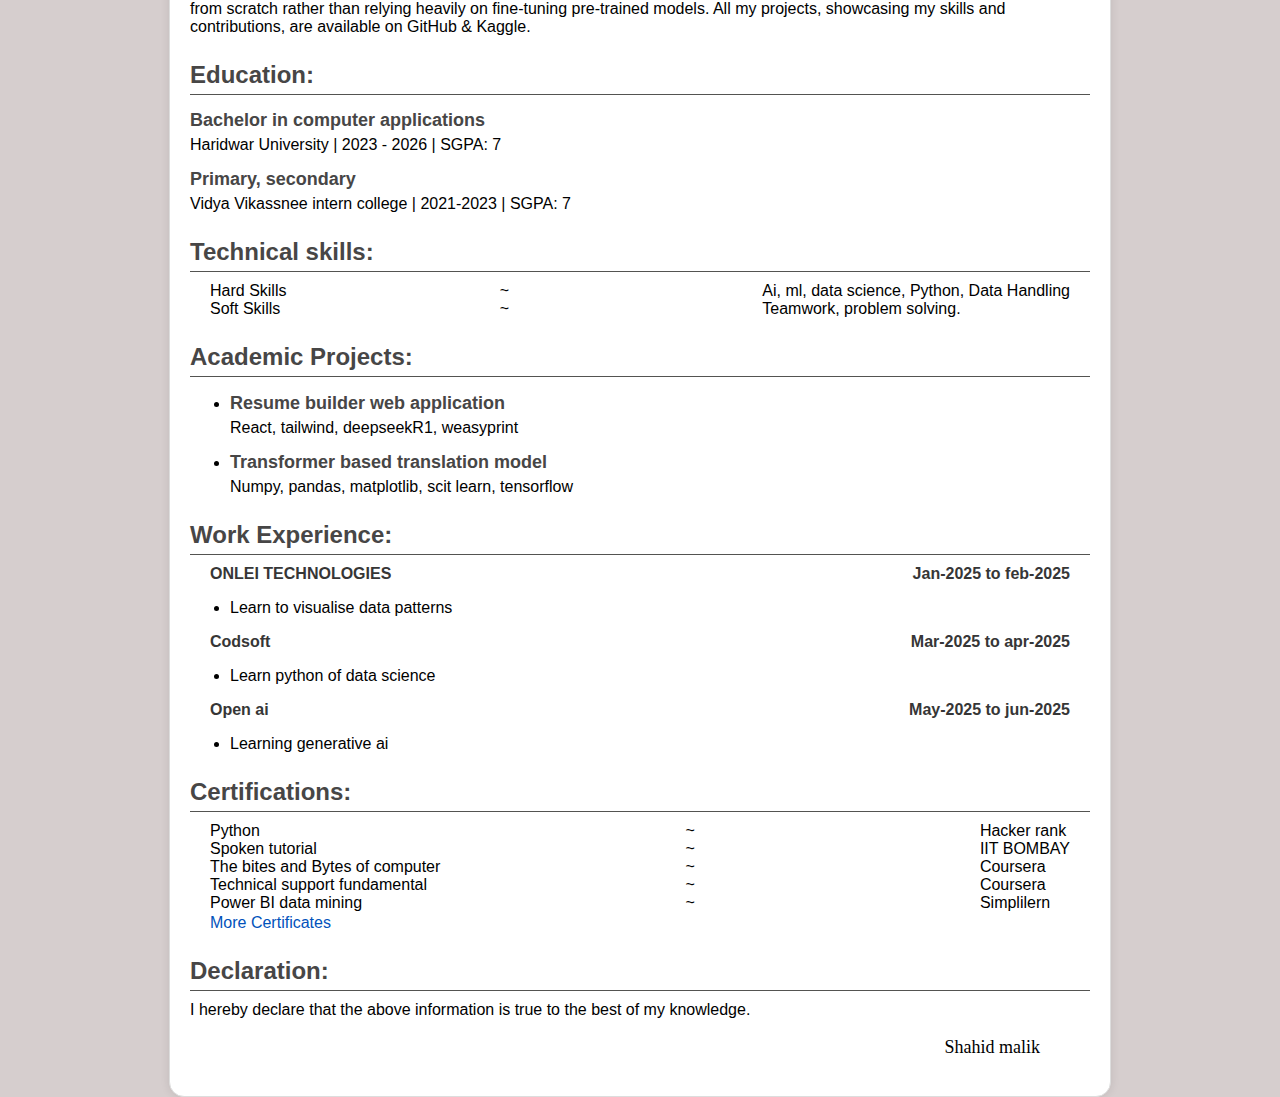
==== T10.html @ 2d7424f8 "Add files via upload" ====
<DOCTYPE html>
    <html lang="en">
    <head>
       <meta charset="UTF-8">
       <meta name="viewport" content="width=device-width, initial-scale=1.0">
         <style>
           
   body {
      font-family: Arial, sans-serif;
      margin: 0;
      padding: 0;
      background-color: #d6cece;
      display: flex;
      justify-content: center;
      align-items: center;
      height: auto;         /* (W/H) Ratio should be 0.7069 */
   }
   .resume {
      width: 900px;           /* (W/H) Ratio should be 0.7069 */
      /* height: 1131px; */
      background: #ffffff;
      border: 1px solid #ddd;
      border-radius: 15px;
      padding: 20px;
      box-shadow: 0 0 10px rgba(0, 0, 0, 0.1);
   }

   .title{
      font-size: 24px;
      font-weight: bold;
      color: #474646;
      margin-bottom: 10px;
      border-bottom: 1px solid #535351;
      padding-bottom: 5px;
   }

   .contacts h1{
      margin: 0%;
   }

   .NoneDecoration{
      text-decoration: none;
      color: rgb(1, 82, 187);
      padding-left: 20px;
   }

   .TextGray{
      color:#363636;
      font-weight: bold;
   }

   .subtitle,.item-title{
      font-size: 18px;
      font-weight: bold;
      color: #474646;
      margin-bottom: 5px;
      margin-top: 15px;
   }

   .Conts{
      margin-top: 25px;
   }

   .subcont{
      display: flex;
      /* justify-content: space-between; */
   }

   .subcont .mid{
      padding-right: 40px;
   }

   .contacts a{
      text-decoration: none;
      color: black;
   }

   .signature{
      font-family: 'Dancing Script', cursive;
      font-size: 18px;
      font-weight:500;
      display: flex;
      justify-content: end;
      margin-right: 50px;
   }

   .SpaceBetween{
      display: flex;
      margin-bottom: 2px;
      justify-content: space-between;
      padding: 0 20px 0 20px;
   }
    
         </style>
        <link rel="stylesheet" href="https://cdnjs.cloudflare.com/ajax/libs/font-awesome/5.15.3/css/all.min.css">
       <title>Designed by BRAVERS</title>
       <link rel="icon" href="https://raw.githubusercontent.com/NishantkSingh0/Resume-Builder/main/public/N.png">

    </head>
    <body>
       <div class="resume">
          <div class="contacts">
             <h1>Shahid malik</h1>
             <p>Haridwar (Uttarakhand) <br>9368863048 | <a href="mailto:"+sahidmalik9368@gmail.com target="_blank">sahidmalik9368@gmail.com</a> | <a href=https://github.com/SHAHID-glitch target="_blank"> https://github.com/SHAHID-glitch <a></p>
          </div>
          <div class="Conts">
             <div class="title">Objectives:</div>
             A passionated AI developer with extensive experience in various machine learning models, Primarily i focus on building models from scratch rather than relying heavily on fine-tuning pre-trained models. All my projects, showcasing my skills and contributions, are available on GitHub & Kaggle.
          </div>
          <div class="Conts">
             <div class="title">Education:</div>
                <div class="subtitle">Bachelor in computer applications </div>
                Haridwar University  | 2023 - 2026 | SGPA: 7
<div class="subtitle">Primary, secondary</div>
                Vidya Vikassnee intern college | 2021-2023 | SGPA: 7
          </div>
          <div class="Conts">
             <div class="title">Technical skills:</div>
             <div class="subcont SpaceBetween">
                <div class="left">Hard Skills <br>Soft Skills </div>
                <div class="mid">~ <br>~ <br></div>
                <div class="right">Ai, ml, data science, Python, Data Handling <br>Teamwork, problem solving. <br></div>
             </div>
          </div>
          <div class="Conts">
             <div class="title">Academic Projects:</div>
             <ul>
                
   <div class="Ritem">
         <li> <div class="item-title">Resume builder web application  </div>
         <div> React, tailwind, deepseekR1, weasyprint </li>
   </div>


   <div class="Ritem">
         <li> <div class="item-title">Transformer based translation model </div>
         <div> Numpy, pandas, matplotlib, scit learn, tensorflow </li>
   </div>

             </ul>
          </div>
          <div class="Conts">
             <div class="title">Work Experience:</div>
             <div class="internship TextGray SpaceBetween">
                   <div class="left"><b>ONLEI TECHNOLOGIES </b></div>
                   <div class="Right"><b>Jan-2025 to feb-2025</b></div>
                </div>
                <ul>
                      <li>Learn to visualise data patterns</li>
                </ul>
<div class="internship TextGray SpaceBetween">
                   <div class="left"><b>Codsoft</b></div>
                   <div class="Right"><b>Mar-2025 to apr-2025</b></div>
                </div>
                <ul>
                      <li>Learn  python of data science </li>
                </ul>
<div class="internship TextGray SpaceBetween">
                   <div class="left"><b>Open ai</b></div>
                   <div class="Right"><b>May-2025 to jun-2025</b></div>
                </div>
                <ul>
                      <li>Learning generative ai</li>
                </ul>
          </div>
          <div class="Conts">
             <div class="title">Certifications:</div>
             <div class="subcont SpaceBetween">
                <div class="left">Python <br>Spoken tutorial  <br>The bites and Bytes of computer<br>Technical support fundamental <br>Power BI data mining</div>
                <div class="mid">~<br>~<br>~<br>~<br>~<br></div>
                <div class="right">Hacker rank<br>IIT BOMBAY<br>Coursera<br>Coursera<br>Simplilern<br></div>
             </div>
             <a class="NoneDecoration" href="#" target="_blank">More Certificates</a>
          </div>
          <div class="Conts">
             <div class="title">Declaration:</div>
             I hereby declare that the above information is true to the best of my knowledge.
          </div>
          <p class="signature">Shahid malik</p>
       </div>   
    </body>
    </html>
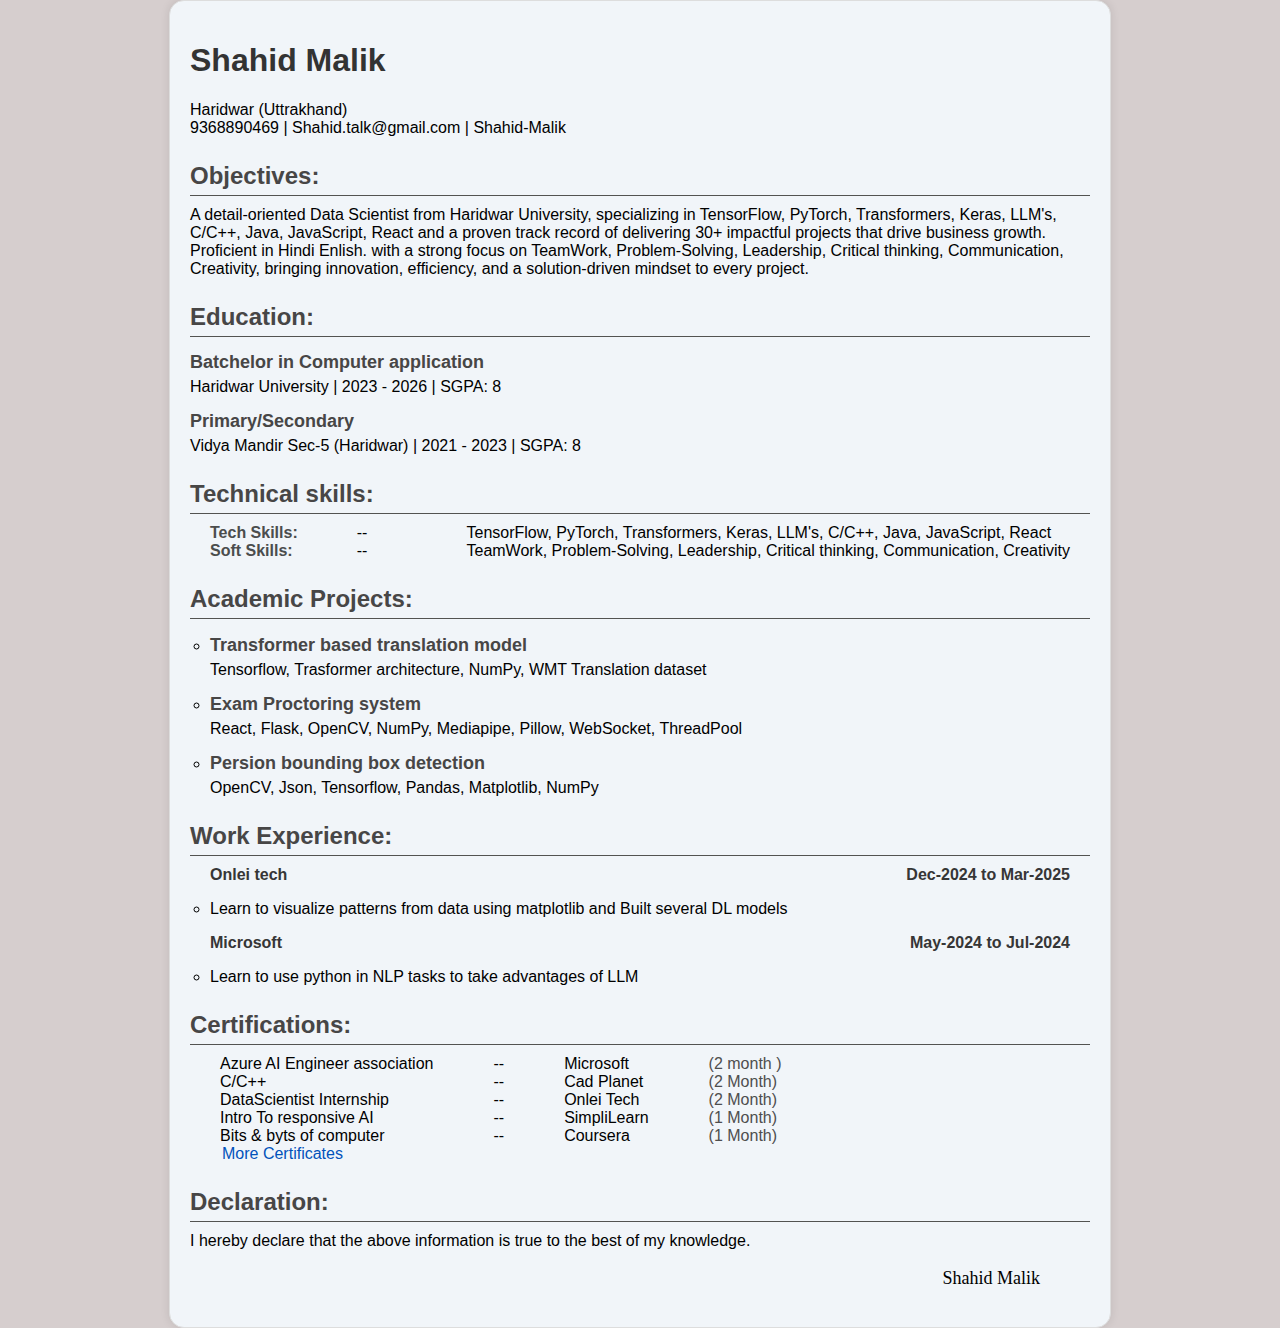
==== commit 87e18eca: "Update T10.html" ====
--- a/T10.html
+++ b/T10.html
@@ -1,184 +1,244 @@
-
-    <DOCTYPE html>
-    <html lang="en">
-    <head>
-       <meta charset="UTF-8">
-       <meta name="viewport" content="width=device-width, initial-scale=1.0">
-         <style>
-           
-   body {
-      font-family: Arial, sans-serif;
-      margin: 0;
-      padding: 0;
-      background-color: #d6cece;
-      display: flex;
-      justify-content: center;
-      align-items: center;
-      height: auto;         /* (W/H) Ratio should be 0.7069 */
-   }
-   .resume {
-      width: 900px;           /* (W/H) Ratio should be 0.7069 */
-      /* height: 1131px; */
-      background: #ffffff;
-      border: 1px solid #ddd;
-      border-radius: 15px;
-      padding: 20px;
-      box-shadow: 0 0 10px rgba(0, 0, 0, 0.1);
-   }
-
-   .title{
-      font-size: 24px;
-      font-weight: bold;
-      color: #474646;
-      margin-bottom: 10px;
-      border-bottom: 1px solid #535351;
-      padding-bottom: 5px;
-   }
-
-   .contacts h1{
-      margin: 0%;
-   }
-
-   .NoneDecoration{
-      text-decoration: none;
-      color: rgb(1, 82, 187);
-      padding-left: 20px;
-   }
-
-   .TextGray{
-      color:#363636;
-      font-weight: bold;
-   }
-
-   .subtitle,.item-title{
-      font-size: 18px;
-      font-weight: bold;
-      color: #474646;
-      margin-bottom: 5px;
-      margin-top: 15px;
-   }
-
-   .Conts{
-      margin-top: 25px;
-   }
-
-   .subcont{
-      display: flex;
-      /* justify-content: space-between; */
-   }
-
-   .subcont .mid{
-      padding-right: 40px;
-   }
-
-   .contacts a{
-      text-decoration: none;
-      color: black;
-   }
-
-   .signature{
-      font-family: 'Dancing Script', cursive;
-      font-size: 18px;
-      font-weight:500;
-      display: flex;
-      justify-content: end;
-      margin-right: 50px;
-   }
-
-   .SpaceBetween{
-      display: flex;
-      margin-bottom: 2px;
-      justify-content: space-between;
-      padding: 0 20px 0 20px;
-   }
-    
-         </style>
-        <link rel="stylesheet" href="https://cdnjs.cloudflare.com/ajax/libs/font-awesome/5.15.3/css/all.min.css">
-       <title>Designed by BRAVERS</title>
-       <link rel="icon" href="https://raw.githubusercontent.com/NishantkSingh0/Resume-Builder/main/public/N.png">
-
-    </head>
-    <body>
-       <div class="resume">
-          <div class="contacts">
-             <h1>Shahid malik</h1>
-             <p>Haridwar (Uttarakhand) <br>9368863048 | <a href="mailto:"+sahidmalik9368@gmail.com target="_blank">sahidmalik9368@gmail.com</a> | <a href=https://github.com/SHAHID-glitch target="_blank"> https://github.com/SHAHID-glitch <a></p>
-          </div>
-          <div class="Conts">
-             <div class="title">Objectives:</div>
-             A passionated AI developer with extensive experience in various machine learning models, Primarily i focus on building models from scratch rather than relying heavily on fine-tuning pre-trained models. All my projects, showcasing my skills and contributions, are available on GitHub & Kaggle.
-          </div>
-          <div class="Conts">
-             <div class="title">Education:</div>
-                <div class="subtitle">Bachelor in computer applications </div>
-                Haridwar University  | 2023 - 2026 | SGPA: 7
-<div class="subtitle">Primary, secondary</div>
-                Vidya Vikassnee intern college | 2021-2023 | SGPA: 7
-          </div>
-          <div class="Conts">
-             <div class="title">Technical skills:</div>
-             <div class="subcont SpaceBetween">
-                <div class="left">Hard Skills <br>Soft Skills </div>
-                <div class="mid">~ <br>~ <br></div>
-                <div class="right">Ai, ml, data science, Python, Data Handling <br>Teamwork, problem solving. <br></div>
-             </div>
-          </div>
-          <div class="Conts">
-             <div class="title">Academic Projects:</div>
-             <ul>
-                
-   <div class="Ritem">
-         <li> <div class="item-title">Resume builder web application  </div>
-         <div> React, tailwind, deepseekR1, weasyprint </li>
-   </div>
-
-
-   <div class="Ritem">
-         <li> <div class="item-title">Transformer based translation model </div>
-         <div> Numpy, pandas, matplotlib, scit learn, tensorflow </li>
-   </div>
-
-             </ul>
-          </div>
-          <div class="Conts">
-             <div class="title">Work Experience:</div>
-             <div class="internship TextGray SpaceBetween">
-                   <div class="left"><b>ONLEI TECHNOLOGIES </b></div>
-                   <div class="Right"><b>Jan-2025 to feb-2025</b></div>
-                </div>
+<!DOCTYPE html>
+<html lang="en">
+
+<head>
+    <meta charset="UTF-8">
+    <meta name="viewport" content="width=device-width, initial-scale=1.0">
+    <title>Designed by BRAVERS</title>
+    <style>
+        @media print {
+            body {
+                font-family: Arial, sans-serif;
+                margin: 0;
+                padding: 0;
+                background-color: #F1F5F9 !important;
+                display: flex;
+                justify-content: center;
+                align-items: center;
+                height: auto;
+            }
+
+            @page {
+                size: 950px 1300px;
+                margin: 0;
+            }
+
+            .resume {
+                width: 900px;
+                background: #F1F5F9;
+                border: 0px solid #ddd !important;
+                border-radius: 15px;
+                padding: 20px;
+                box-shadow: 0 0 10px rgba(0, 0, 0, 0.1);
+            }
+        }
+
+        body {
+            font-family: Arial, sans-serif;
+            margin: 0;
+            padding: 0;
+            background-color: #d6cece;
+            display: flex;
+            justify-content: center;
+            align-items: center;
+            height: auto;
+            /* (W/H) Ratio should be 0.7069 */
+        }
+
+        .resume {
+            width: 900px;
+            /* (W/H) Ratio should be 0.7069 */
+            /* height: 1131px; */
+            background: #F1F5F9;
+            border: 1px solid #ddd;
+            border-radius: 15px;
+            padding: 20px;
+            box-shadow: 0 0 10px rgba(0, 0, 0, 0.1);
+        }
+
+        ul {
+            list-style-type: circle;
+            padding-left: 20px;
+        }
+
+        .title {
+            font-size: 24px;
+            font-weight: bold;
+            color: #474646;
+            margin-bottom: 10px;
+            border-bottom: 1px solid #535351;
+            padding-bottom: 5px;
+        }
+
+        .contacts h1 {
+            font-size: 32px;
+            /* or whatever you like */
+            font-weight: bold;
+            color: #333;
+        }
+
+        .NoneDecoration {
+            text-decoration: none;
+            color: rgb(1, 82, 187);
+            padding-left: 20px;
+        }
+
+        .TextGray {
+            color: #363636;
+            font-weight: bold;
+        }
+
+        .TextLight {
+            color: #4e4e4e;
+        }
+
+        .subtitle,
+        .item-title {
+            font-size: 18px;
+            font-weight: bold;
+            color: #474646;
+            margin-bottom: 5px;
+            margin-top: 15px;
+        }
+
+        .mll-3 {
+            margin-left: 0.75rem
+                /* 12px */
+            ;
+        }
+
+        .Conts {
+            margin-top: 25px;
+        }
+
+        .subcont {
+            display: flex;
+            /* justify-content: space-between; */
+        }
+
+        .subcont .mid {
+            padding-right: 40px;
+        }
+
+        .flexConts {
+            display: flex;
+        }
+
+        .mar-30 {
+            margin: 0 30px 0 30px;
+        }
+
+        .contacts a {
+            text-decoration: none;
+            color: black;
+        }
+
+        .signature {
+            font-family: 'Dancing Script', cursive;
+            font-size: 18px;
+            font-weight: 500;
+            display: flex;
+            justify-content: end;
+            margin-right: 50px;
+        }
+
+        .SpaceBetween {
+            display: flex;
+            margin-bottom: 2px;
+            justify-content: space-between;
+            padding: 0 20px 0 20px;
+        }
+    </style>
+    <link rel="stylesheet" href="https://cdnjs.cloudflare.com/ajax/libs/font-awesome/6.5.0/css/all.min.css">
+    <link rel="icon" href="https://raw.githubusercontent.com/NishantkSingh0/Resume-Builder/main/public/N.png">
+</head>
+
+<body>
+    <div class="sc-gNZgCX gMXjoo">
+        <div class="resume" id="capture-content">
+            <div class="contacts">
+                <h1>Shahid Malik</h1>
+                <p>Haridwar (Uttrakhand) <br>9368890469 | <a href="mailto:Shahid.talk@gmail.com" target="_blank" rel="noreferrer">Shahid.talk@gmail.com</a> | <a href="https://github.com/Shahid-Malik" target="_blank" rel="noreferrer"> Shahid-Malik</a></p>
+            </div>
+            <div class="Conts">
+                <div class="title">Objectives:</div>A detail-oriented Data Scientist from Haridwar University, specializing in TensorFlow, PyTorch, Transformers, Keras, LLM's, C/C++, Java, JavaScript, React and a proven track record of delivering 30+ impactful projects that drive business growth. Proficient in Hindi Enlish. with a strong focus on TeamWork, Problem-Solving, Leadership, Critical thinking, Communication, Creativity, bringing innovation, efficiency, and a solution-driven mindset to every project.
+            </div>
+            <div class="Conts">
+                <div class="title">Education:</div>
+                <div>
+                    <div class="subtitle">Batchelor in Computer application</div>Haridwar University | 2023 - 2026 | SGPA: 8
+                </div>
+                <div>
+                    <div class="subtitle">Primary/Secondary</div>Vidya Mandir Sec-5 (Haridwar) | 2021 - 2023 | SGPA: 8
+                </div>
+            </div>
+            <div class="Conts">
+                <div class="title">Technical skills:</div>
+                <div class="subcont SpaceBetween">
+                    <div class="left"><strong style="color: rgb(75, 77, 77);">Tech Skills: </strong> <br><strong style="color: rgb(75, 77, 77);">Soft Skills: </strong></div>
+                    <div class="mid">--<br>--<br></div>
+                    <div class="right">TensorFlow, PyTorch, Transformers, Keras, LLM's, C/C++, Java, JavaScript, React<br>TeamWork, Problem-Solving, Leadership, Critical thinking, Communication, Creativity <br></div>
+                </div>
+            </div>
+            <div class="Conts">
+                <div class="title">Academic Projects:</div>
                 <ul>
-                      <li>Learn to visualise data patterns</li>
+                    <div class="Ritem">
+                        <li>
+                            <div class="item-title">Transformer based translation model</div>
+                            <div>Tensorflow, Trasformer architecture, NumPy, WMT Translation dataset</div>
+                        </li>
+                    </div>
+                    <div class="Ritem">
+                        <li>
+                            <div class="item-title">Exam Proctoring system</div>
+                            <div>React, Flask, OpenCV, NumPy, Mediapipe, Pillow, WebSocket, ThreadPool</div>
+                        </li>
+                    </div>
+                    <div class="Ritem">
+                        <li>
+                            <div class="item-title">Persion bounding box detection</div>
+                            <div>OpenCV, Json, Tensorflow, Pandas, Matplotlib, NumPy</div>
+                        </li>
+                    </div>
                 </ul>
-<div class="internship TextGray SpaceBetween">
-                   <div class="left"><b>Codsoft</b></div>
-                   <div class="Right"><b>Mar-2025 to apr-2025</b></div>
-                </div>
-                <ul>
-                      <li>Learn  python of data science </li>
-                </ul>
-<div class="internship TextGray SpaceBetween">
-                   <div class="left"><b>Open ai</b></div>
-                   <div class="Right"><b>May-2025 to jun-2025</b></div>
-                </div>
-                <ul>
-                      <li>Learning generative ai</li>
-                </ul>
-          </div>
-          <div class="Conts">
-             <div class="title">Certifications:</div>
-             <div class="subcont SpaceBetween">
-                <div class="left">Python <br>Spoken tutorial  <br>The bites and Bytes of computer<br>Technical support fundamental <br>Power BI data mining</div>
-                <div class="mid">~<br>~<br>~<br>~<br>~<br></div>
-                <div class="right">Hacker rank<br>IIT BOMBAY<br>Coursera<br>Coursera<br>Simplilern<br></div>
-             </div>
-             <a class="NoneDecoration" href="#" target="_blank">More Certificates</a>
-          </div>
-          <div class="Conts">
-             <div class="title">Declaration:</div>
-             I hereby declare that the above information is true to the best of my knowledge.
-          </div>
-          <p class="signature">Shahid malik</p>
-       </div>   
-    </body>
-    </html>
-    +            </div>
+            <div class="Conts">
+                <div class="title">Work Experience:</div>
+                <div>
+                    <div class="internship TextGray SpaceBetween">
+                        <div class="left ">Onlei tech</div>
+                        <div class="Right">Dec-2024 to Mar-2025</div>
+                    </div>
+                    <ul>
+                        <li>Learn to visualize patterns from data using matplotlib and Built several DL models</li>
+                    </ul>
+                </div>
+                <div>
+                    <div class="internship TextGray SpaceBetween">
+                        <div class="left ">Microsoft</div>
+                        <div class="Right">May-2024 to Jul-2024</div>
+                    </div>
+                    <ul>
+                        <li>Learn to use python in NLP tasks to take advantages of LLM</li>
+                    </ul>
+                </div>
+            </div>
+            <div class="Conts">
+                <div class="title">Certifications:</div>
+                <div class="flexConts subcont">
+                    <div class="mar-30">Azure AI Engineer association<br>C/C++<br>DataScientist Internship<br>Intro To responsive AI<br>Bits &amp; byts of computer</div>
+                    <div class="mar-30">--<br>--<br>--<br>--<br>--<br></div>
+                    <div class="mar-30">Microsoft<br>Cad Planet<br>Onlei Tech<br>SimpliLearn<br>Coursera<br></div>
+                    <div class="mar-30 TextLight">(2 month )<br>(2 Month)<br>(2 Month)<br>(1 Month)<br>(1 Month)<br></div>
+                </div><a class="NoneDecoration mll-3" href="#" target="_blank" rel="noreferrer">More Certificates</a>
+            </div>
+            <div class="Conts">
+                <div class="title">Declaration:</div>I hereby declare that the above information is true to the best of my knowledge.
+            </div>
+            <p class="signature">Shahid Malik</p>
+        </div>
+    </div>
+</body>
+
+</html>
